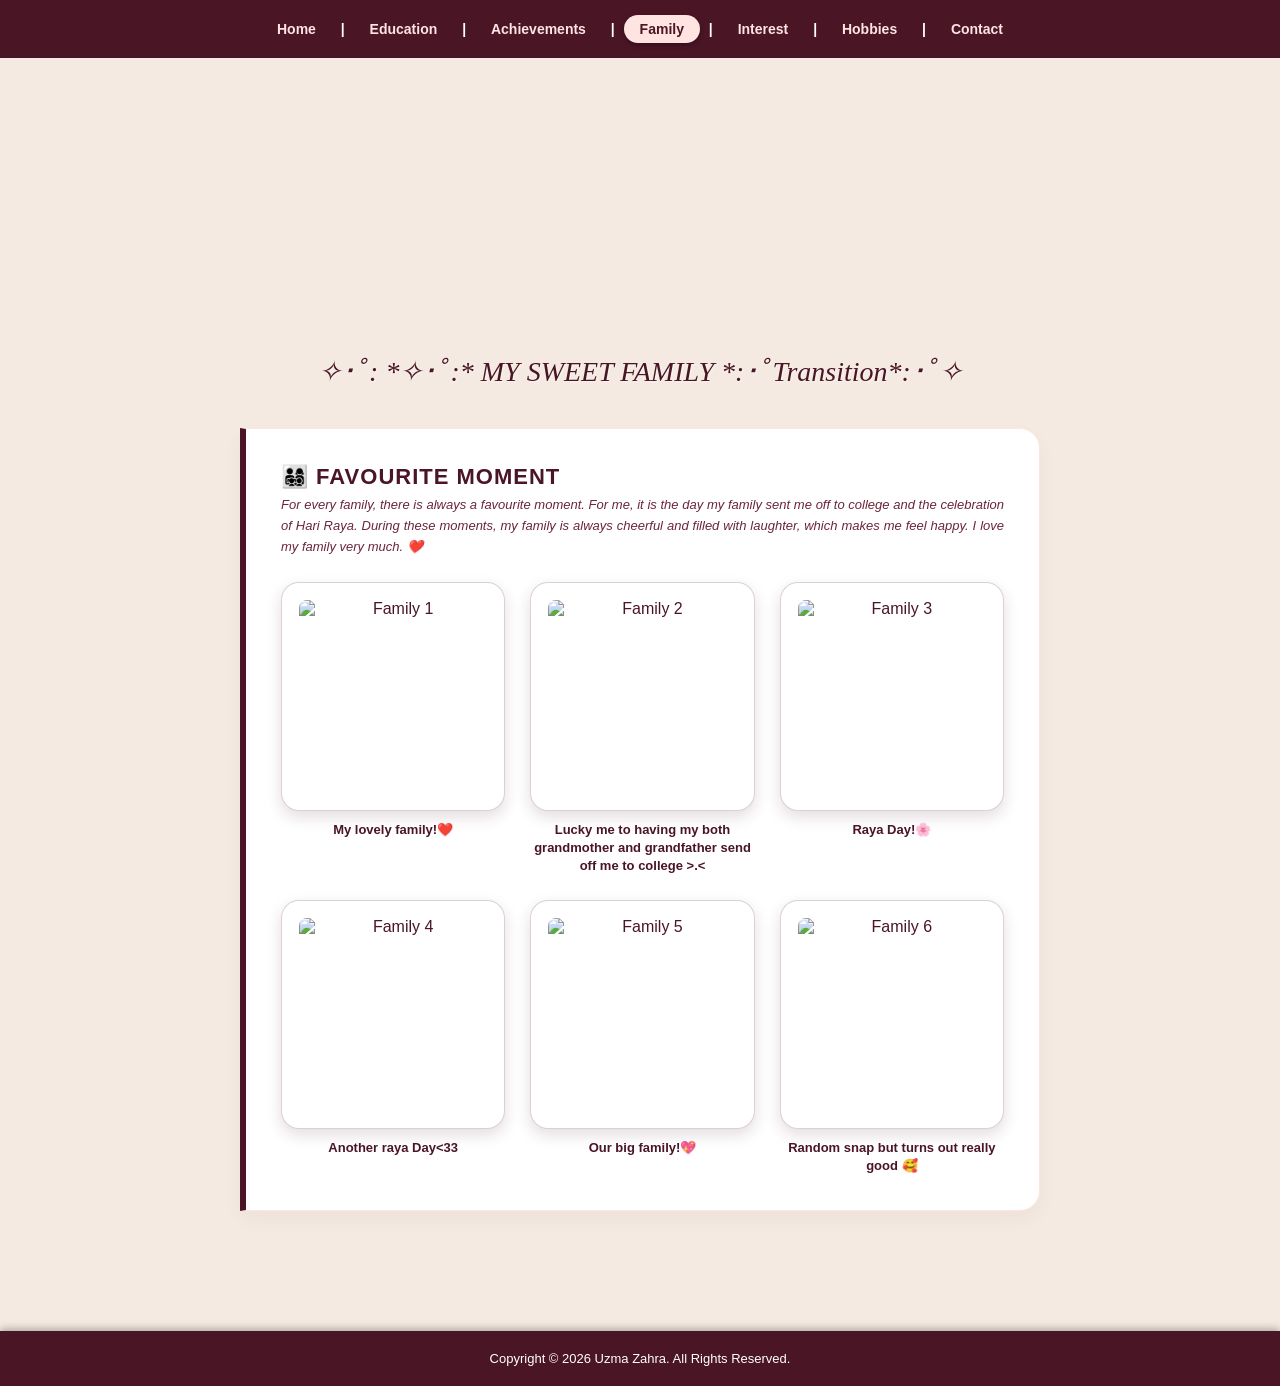
==== family.html @ 8431b137 "Add files via upload" ====
<!DOCTYPE html PUBLIC "-//W3C//DTD XHTML 1.0 Transitional//EN" "http://www.w3.org/TR/xhtml1/DTD/xhtml1-transitional.dtd">
<html xmlns="http://www.w3.org/1999/xhtml">
<head>
<meta http-equiv="Content-Type" content="text/html; charset=utf-8" />
<title>Family - Uzma's Personal Website</title>
<link rel="stylesheet" type="text/css" href="style.css" />

<style type="text/css">
body {
    margin: 0;
    padding: 0;
    background-color: #f4eae1; 
}

#header {
    /* ... */
}

.nav-container {
    background-color: #4a1525; 
    width: 100%;
    text-align: center;
    padding: 15px 0;
    position: relative;
    z-index: 20;
}

#navigation {
    font-family: 'Century Gothic', sans-serif;
}

#navigation a {
    text-decoration: none;
    padding: 6px 16px;
    color: #ffe4e1; 
}

#navigation a.active {
    color: #4a1525 !important;
    background-color: #ffe4e1 !important;
    padding: 6px 16px !important;
    border-radius: 15px !important;
    font-weight: bold !important;
    box-shadow: 0 2px 5px rgba(0,0,0,0.3) !important;
    display: inline-block !important;
}

.photo-frame {
    background-image: url('redflower.jpg');
    background-size: cover;
    background-position: center;
    padding: 15px; 
    border-radius: 18px; 
    box-shadow: 0 6px 15px rgba(74, 21, 37, 0.15);
    text-align: center;
    box-sizing: border-box;
    border: 1px solid rgba(74, 21, 37, 0.2);
}

.photo-frame img {
    width: 100%;
    aspect-ratio: 1 / 1; 
    object-fit: cover;
    border-radius: 10px; 
    display: block;
    border: 2px solid #ffffff; 
}

.content-container {
    max-width: 1050px; 
    margin: 40px auto;
    font-family: 'Century Gothic', sans-serif;
}

.main-box {
    background-color: #ffffff;
    border: 1px solid #ffe4e1;
    border-left: 6px solid #4a1525;
    padding: 35px;
    border-radius: 0 20px 20px 0;
    box-shadow: 0 8px 20px rgba(74, 21, 37, 0.04);
    text-align: left;
    color: #4a1525;
}

.main-heading {
    color: #4a1525;
    font-weight: bold;
    font-size: 22px;
    margin-top: 0;
    margin-bottom: 5px;
    letter-spacing: 1px;
}

.description-text {
    font-style: italic;
    font-size: 13px;
    color: #6b2639;
    margin-bottom: 25px;
    font-weight: normal;
    line-height: 1.6;
    text-align: justify;
}

.gallery-3x2 {
    display: grid;
    grid-template-columns: repeat(3, 1fr); 
    gap: 25px; 
    margin-top: 20px;
    width: 100%;
}

.frame-with-caption {
    display: flex;
    flex-direction: column;
    align-items: center;
}

.frame-with-caption .photo-frame {
    width: 100%;
}

.inner-caption {
    font-family: 'Century Gothic', sans-serif;
    font-size: 13px;
    color: #4a1525;
    margin-top: 10px;
    text-align: center;
    font-weight: bold;
    line-height: 1.4;
}
</style>
</head>
<body>

<div id="header">
    <div class="nav-container">
        <div id="navigation">
            <a href="index.html">Home</a> |
            <a href="education.html">Education</a> |
            <a href="achievements.html">Achievements</a> |
            <a href="family.html" class="active">Family</a> | 
            <a href="interest.html">Interest</a> |
            <a href="hobbies.html">Hobbies</a> |
            <a href="contact.html">Contact</a>
        </div>
    </div>
</div>

<div id="content">

<h1 align="center" style="font-family: 'Georgia', serif; font-style: italic; color: #4a1525; font-size: 28px; font-weight: normal; margin-top: 35px; margin-bottom: 25px; text-shadow: 1px 1px 2px rgba(255,255,255,0.6);">
    ✧･ﾟ: *✧･ﾟ:* MY SWEET FAMILY *:･ﾟTransition*:･ﾟ✧
</h1>

<div class="content-container">
    
    <div class="main-box">
        <h3 class="main-heading">👨‍👩‍👧‍👦 FAVOURITE MOMENT</h3>
        
        <div class="description-text">
            For every family, there is always a favourite moment. For me, it is the day my family sent me off to college and the celebration of Hari Raya. During these moments, my family is always cheerful and filled with laughter, which makes me feel happy. I love my family very much. ❤️        </div>
        
        <div class="gallery-3x2">
            <div class="frame-with-caption">
                <div class="photo-frame"><img src="ibuabah.jpg" alt="Family 1" /></div>
                <div class="inner-caption">My lovely family!❤️</div>
            </div>
            
            <div class="frame-with-caption">
                <div class="photo-frame"><img src="atoknenek.jpg" alt="Family 2" /></div>
                <div class="inner-caption">Lucky me to having my both grandmother and grandfather send off me to college >.<</div>
            </div>
            
            <div class="frame-with-caption">
                <div class="photo-frame"><img src="myfamily2.jpg" alt="Family 3" /></div>
                <div class="inner-caption">Raya Day!🌸</div>
            </div>
            
            <div class="frame-with-caption">
                <div class="photo-frame"><img src="7.jpg" alt="Family 4" /></div>
                <div class="inner-caption">Another raya Day<33</div>
            </div>
            
            <div class="frame-with-caption">
                <div class="photo-frame"><img src="umahwan.jpg" alt="Family 5" /></div>
                <div class="inner-caption">Our big family!💖</div>
            </div>
            
            <div class="frame-with-caption">
                <div class="photo-frame"><img src="depanumahnenek.jpg" alt="Family 6" /></div>
                <div class="inner-caption">Random snap but turns out really good 🥰</div>
            </div>
        </div>
        
    </div>

</div>

</div> 

<div id="footer" style="display: block !important; clear: both !important; width: 100% !important; background-color: #4a1525 !important; color: #ffffff !important; font-family: 'Century Gothic', sans-serif !important; font-size: 13px !important; padding: 20px 0 !important; text-align: center !important; margin-top: 60px !important; white-space: nowrap !important; box-shadow: 0 -2px 8px rgba(0, 0, 0, 0.3) !important;">
    Copyright &copy; 2026 Uzma Zahra. All Rights Reserved.
</div>

</body>
</html>
---- style.css ----
html, body {
    margin: 0;
    padding: 0;
    background-color: #fdf6e2;   /* Warna Background Cream */
    font-family: "Century Gothic", sans-serif; 
}

/* 1. THE BANNER CONTAINER */
#header {
    width: 100%; 
    height: 300px;                    
    background-image: url('muffin.jpg'); 
    background-size: cover;           
    background-position: center;      
    background-repeat: no-repeat;
    position: relative;
}

/* 2. THE OVERLAY COVER */
.full-cover {
    width: 100%;
    background-color: rgba(74, 21, 37, 0.9); /* Warna maroon pekat transparent */
    padding: 15px 0;                             
    display: flex;
    flex-direction: column;
    justify-content: center;
    align-items: center;
    text-align: center;
    position: absolute;
    top: 0;
    left: 0;
    box-shadow: 0 2px 8px rgba(0, 0, 0, 0.15);
}

/* 3. WELCOME MARQUEE */
#welcome {
    width: 100%;                                 
    font-size: 16px;
    font-weight: bold;
    color: #ffffff;             
    margin-bottom: 10px;                         
    font-family: "Century Gothic", sans-serif;
}

/* 4. NAVIGATION LINKS */
#navigation {
    width: 100%;                 
    font-size: 14px;
    font-weight: bold;
    color: #ffffff;             
    font-family: "Century Gothic", sans-serif;
}

#navigation a {
    color: #ffffff;             
    text-decoration: none;                       
    margin: 0 5px;                               
}

#navigation a:hover {
    color: #ffe4e1;             
}

#navigation a.active {
    color: #ffe4e1 !important;    
    background-color: #631d32;   
    padding: 5px 10px;           
    border-radius: 5px;          
    font-weight: bold;
}

/* 5. CONTENT AREA */
#content {
    padding: 20px;
    max-width: 800px;
    margin: 0 auto;
}

/* 6. FOOTER STYLING */
#footer {
    width: 100%;
    background-color: #4a1525;         
    color: #ffffff;                    
    font-family: 'Century Gothic', sans-serif; 
    font-size: 12px;
    padding: 15px 0;                   
    text-align: center;
    box-shadow: 0 -2px 8px rgba(0, 0, 0, 0.15);
}
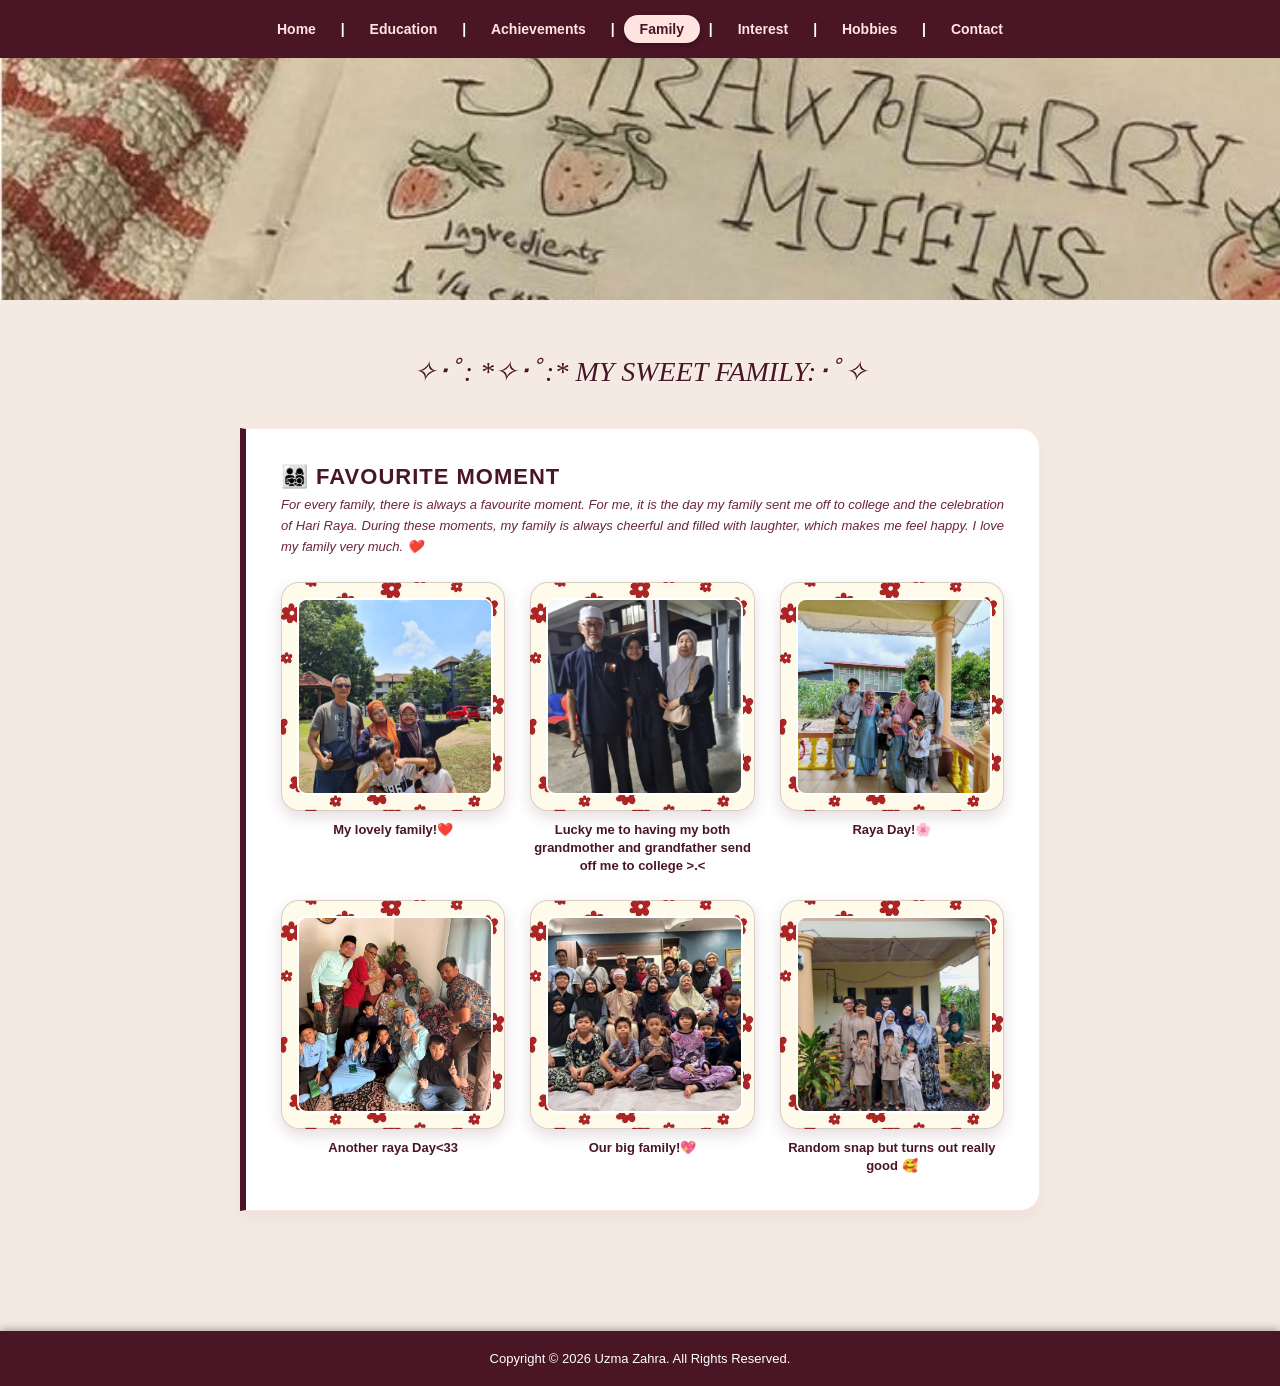
==== commit 448a9169: "Update family.html" ====
--- a/family.html
+++ b/family.html
@@ -150,7 +150,7 @@
 <div id="content">
 
 <h1 align="center" style="font-family: 'Georgia', serif; font-style: italic; color: #4a1525; font-size: 28px; font-weight: normal; margin-top: 35px; margin-bottom: 25px; text-shadow: 1px 1px 2px rgba(255,255,255,0.6);">
-    ✧･ﾟ: *✧･ﾟ:* MY SWEET FAMILY *:･ﾟTransition*:･ﾟ✧
+    ✧･ﾟ: *✧･ﾟ:* MY SWEET FAMILY:･ﾟ✧
 </h1>
 
 <div class="content-container">
@@ -204,4 +204,4 @@
 </div>
 
 </body>
-</html>+</html>
